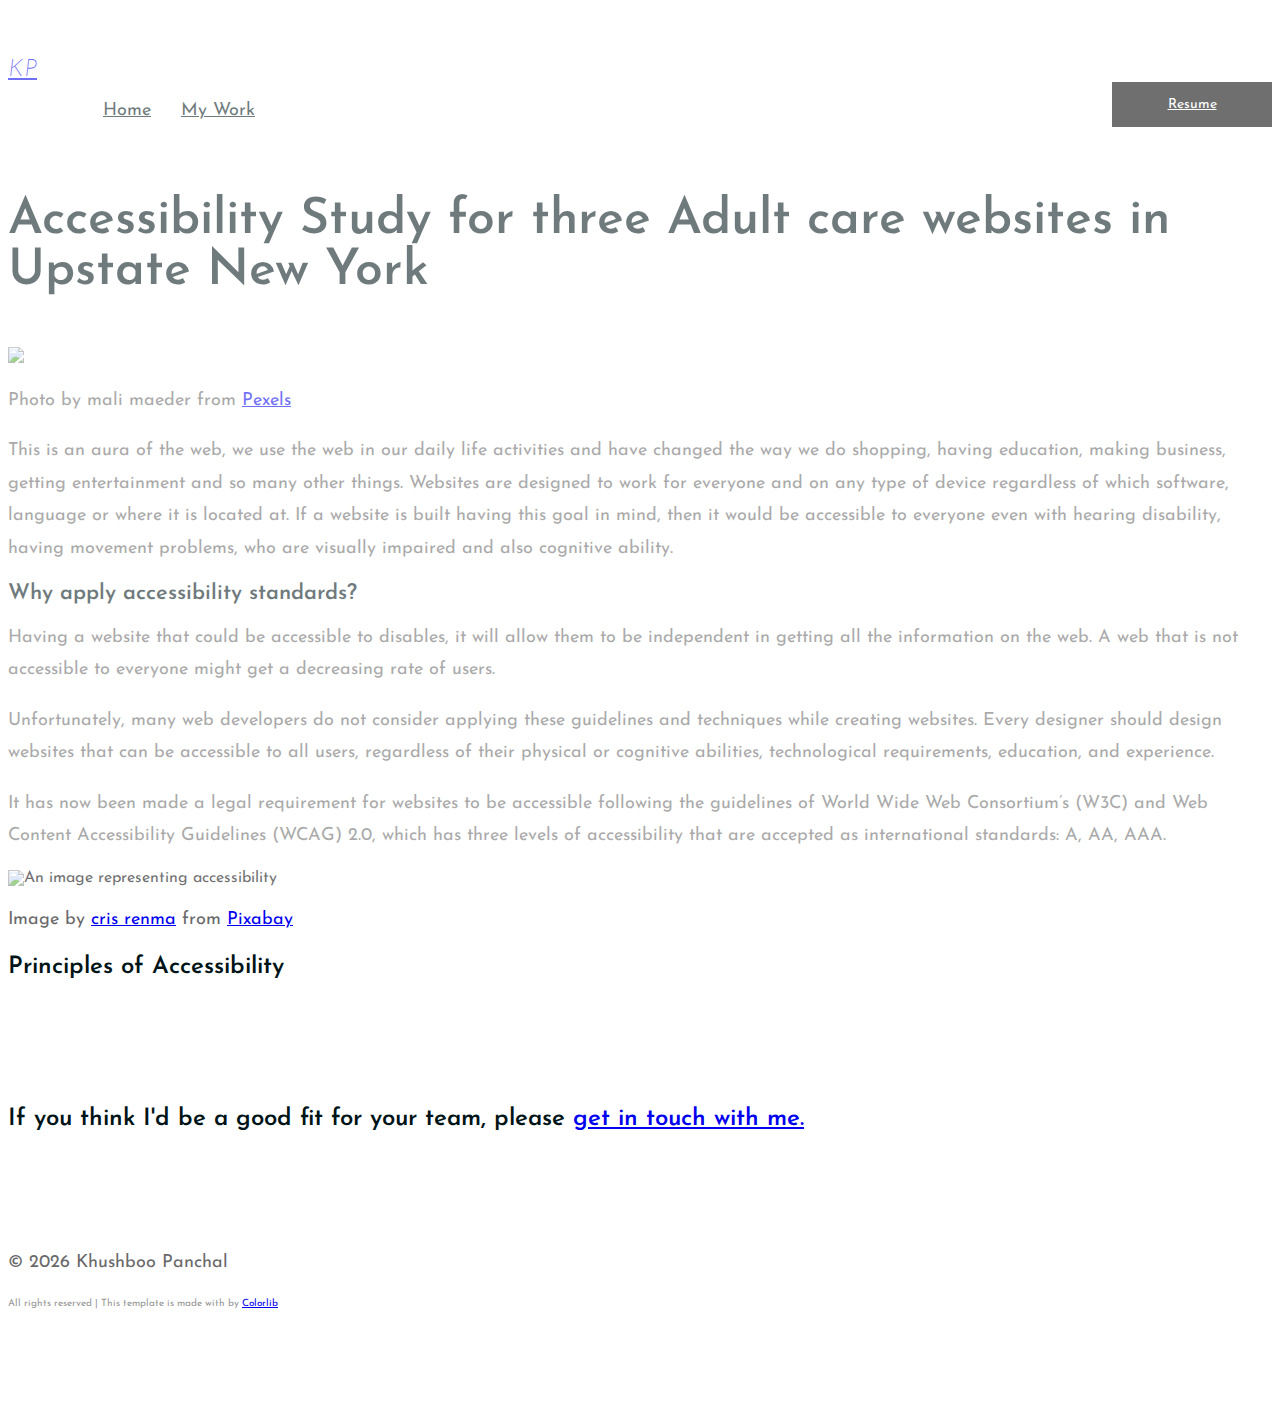
==== accessibility-study.html @ cf608212 "Add files via upload" ====
<!DOCTYPE html>
<html lang="en">

<head>
    <title>Khushboo Panchal's work | UX Designer, Front-End Developer</title>
    <meta charset="UTF-8">
    <meta name="description" content="I'm Khushboo Panchal, a UX Designer and a Front-End Developer, currently a graduate student of Human-Computer Interaction at State University of New York, Oswego.">
    <meta name="keywords" content="khushboo panchal, ux designer, portfolio, ux designer in california">
    <meta name="author" content="Khushboo Panchal" />
    <meta name="viewport" content="width=device-width, initial-scale=1.0">

    <!-- Facebook and Twitter integration -->
    <meta property="og:title" content="Khushboo Panchal | UX Designer" />
    <meta property="og:image" content="" />
    <meta property="og:url" content="" />
    <meta property="og:site_name" content="Khushboo Panchal" />
    <meta property="og:description" content="I'm Khushboo Panchal, a UX Designer and a Front-End Developer, currently a graduate student of Human-Computer Interaction at State University of New York, Oswego." />
    <meta name="twitter:title" content="Khushboo Panchal" />
    <meta name="twitter:image" content="" />
    <meta name="twitter:url" content="" />
    <meta name="twitter:card" content="" />
    <!-- Favicon -->
    <link href="img/favicon.ico" rel="shortcut icon" />

    <!-- Google Fonts -->
    <link href="https://fonts.googleapis.com/css?family=Josefin+Sans:400,400i,600,600i,700" rel="stylesheet">

    <!-- Stylesheets -->
    <link rel="stylesheet" href="css/bootstrap.min.css" />
    <link rel="stylesheet" href="css/font-awesome.min.css" />
    <link rel="stylesheet" href="css/magnific-popup.css" />
    <link rel="stylesheet" href="css/style.css" />


    <!--[if lt IE 9]>
	  <script src="https://oss.maxcdn.com/html5shiv/3.7.2/html5shiv.min.js"></script>
	  <script src="https://oss.maxcdn.com/respond/1.4.2/respond.min.js"></script>
	<![endif]-->

</head>

<body>
    <!-- Page Preloder -->
    <div id="preloder">
        <div class="loader"></div>
    </div>

    <!-- header section start -->
    <header class="header-section">
        <div class="container">
            <div class="row">
                <div class="col-lg-4 col-md-3">
                    <div class="logo">
                        <div class="site-logo"><a href="index.html">KP</a></div>
                    </div>
                </div>
                <div class="col-lg-8 col-md-9">
                    <a href="assets/khushboo_panchal_resume.pdf" target="_blank" class="site-btn header-btn">Resume</a>
                    <nav class="main-menu">
                        <ul>
                            <li><a href="index.html">Home</a></li>
                            <li><a href="mywork.html">My Work</a></li>
                        </ul>
                    </nav>
                </div>
            </div>
        </div>
        <div class="nav-switch">
            <i class="fa fa-bars"></i>
        </div>
    </header>
    <!-- header section end -->

    <!-- intro section start -->
    <section class="intro-section">
        <div class="container">
            <div class="row">
                <div class="col-12">
                    <h2 class="section-title">Accessibility Study for three Adult care websites in Upstate New York</h2>
                </div>
            </div>
        </div>
    </section>
    <!-- intro section end -->


    <!-- portfolio section start -->
    <section class="page-section">
        <div class="container">
            <div class="row mb-3">
                <img src="assets/portfolio/close-up-of-man-using-mobile-phone-246658.jpg">
                <p class="img-credits">Photo by mali maeder from <a href="https://www.pexels.com/photo/close-up-of-man-using-mobile-phone-246658/" target="_blank">Pexels</a></p>
            </div>
            <div class="row">
                <div class="col-lg-7">
                    <p>This is an aura of the web, we use the web in our daily life activities and have changed the way we do shopping, having education, making business, getting entertainment and so many other things. Websites are designed to work for everyone and on any type of device regardless of which software, language or where it is located at. If a website is built having this goal in mind, then it would be accessible to everyone even with hearing disability, having movement problems, who are visually impaired and also cognitive ability.
                        <h3>Why apply accessibility standards?</h3>
                        <p>Having a website that could be accessible to disables, it will allow them to be independent in getting all the information on the web. A web that is not accessible to everyone might get a decreasing rate of users. </p>
                        <p>Unfortunately, many web developers do not consider applying these guidelines and techniques while creating websites. Every designer should design websites that can be accessible to all users, regardless of their physical or cognitive abilities, technological requirements, education, and experience.</p>
                        <p>It has now been made a legal requirement for websites to be accessible following the guidelines of World Wide Web Consortium’s (W3C) and Web Content Accessibility Guidelines (WCAG) 2.0, which has three levels of accessibility that are accepted as international standards: A, AA, AAA.
                        </p>
                </div>
                <div class="col-lg-5">
                    <img src="assets/portfolio/accessibility-1682903_1920.jpg" alt="An image representing accessibility">
                    <p class="img-credits">Image by <a href="https://pixabay.com/users/renma-3345397/?utm_source=link-attribution&amp;utm_medium=referral&amp;utm_campaign=image&amp;utm_content=1682903" target="_blank">cris renma</a> from <a href="https://pixabay.com/?utm_source=link-attribution&amp;utm_medium=referral&amp;utm_campaign=image&amp;utm_content=1682903" target="_blank">Pixabay</a></p>
                </div>
            </div>
            <div class="element">
                <div class="mb-5">
                    <h2 class="text-center">Principles of Accessibility</h2>
                </div>
                <div class="row">
                    <div class="col-lg-6">
                        <p></p>
                    </div>
                    <div class="col-lg-6">

                    </div>
                </div>
            </div>
            <div class="row">
                <div class="col-lg-6">
                    <h3></h3>
                    <p></p>
                </div>
                <div class="col-lg-6">

                </div>
                <div class="col-lg-8">

                </div>
                <div class="col-lg-4">

                </div>
                <div class="col-lg-8">

                </div>
            </div>
        </div>
    </section>
    <!-- portfolio section end -->


    <!-- footer section start -->
    <footer class="footer-section text-center">
        <div class="container">
            <h2>If you think I'd be a good fit for your team, please <a href="emailto:khushbooapanchal@gmail.com">get in touch with me.</a></h2>

            <div class="social-links"> <a href="https://www.linkedin.com/in/khushbooapanchal/"><span class="fa fa-linkedin"></span></a> <a href="https://www.behance.net/khushboopanchal"><span class="fa fa-behance"></span></a> <a href="https://github.com/khushboopanchal/"><span class="fa fa-github"></span></a> </div>
            <div class="copyright">
                <!-- Link back to Colorlib can't be removed. Template is licensed under CC BY 3.0. -->
                <p> &copy; <script>
                        document.write(new Date().getFullYear());

                    </script> Khushboo Panchal </p>
                <small>All rights reserved | This template is made with <i class="fa fa-heart-o" aria-hidden="true"></i> by <a href="https://colorlib.com" target="_blank">Colorlib</a></small>
                <!-- Link back to Colorlib can't be removed. Template is licensed under CC BY 3.0. -->
            </div>
        </div>
    </footer>
    <!-- footer section end -->



    <!--====== Javascripts & Jquery ======-->
    <script src="js/jquery-2.1.4.min.js"></script>
    <script src="js/bootstrap.min.js"></script>
    <script src="js/mixitup.min.js"></script>
    <script src="js/magnific-popup.min.js"></script>
    <script src="js/main.js"></script>
</body>

</html>
---- css/style.css ----
html,
body {
    height: 100%;
    font-family: 'Josefin Sans', sans-serif;
}

h1,
h2,
h3,
h4,
h5,
h6 {
    color: #001418;
    margin: 0;
    font-weight: 600;
    font-family: 'Josefin Sans', sans-serif;
}
h3 {
    margin-bottom: 13px;
    font-size: 1.35rem;
}
h3 span {
    font-weight: 100;
    font-style: italic;
    font-size: 18px;
    display: inline-block;
}
p {
    font-size: 18px;
    color: #696969;
    line-height: 1.8;
}

img {
    max-width: 100%;
}

input:focus,
select:focus,
button:focus,
textarea:focus {
    outline: none;
}

a:hover,
a:focus {
    text-decoration: none;
    outline: none;
}

ul,
ol {
    padding: 0;
    margin: 0;
}

.body-pad {
    padding: 0 40px;
}

.spad {
    padding: 100px 0;
}

.pt100 {
    padding-top: 100px;
}

.set-bg {
    background-repeat: no-repeat;
    background-size: cover;
}

.section-heading {
    font-size: 38px;
    padding-bottom: 20px;
}

.section-title {
    font-size: 50px;
}

.section-title span {
    color: #979797;
}


/*=== Preloder ===*/
#preloder {
    position: fixed;
    width: 100%;
    height: 100%;
    top: 0;
    left: 0;
    z-index: 999999;
    background: #fff;
}

.loader {
    width: 30px;
    height: 30px;
    border: 3px solid #000;
    position: absolute;
    top: 50%;
    left: 50%;
    margin-top: -13px;
    margin-left: -13px;
    border-radius: 60px;
    border-left-color: transparent;
    animation: loader 0.8s linear infinite;
    -webkit-animation: loader 0.8s linear infinite;
}

@keyframes loader {
    0% {
        -webkit-transform: rotate(0deg);
        transform: rotate(0deg);
    }

    50% {
        -webkit-transform: rotate(180deg);
        transform: rotate(180deg);
    }

    100% {
        -webkit-transform: rotate(360deg);
        transform: rotate(360deg);
    }
}

@-webkit-keyframes loader {
    0% {
        -webkit-transform: rotate(0deg);
    }

    50% {
        -webkit-transform: rotate(180deg);
    }

    100% {
        -webkit-transform: rotate(360deg);
    }
}

/*=== Buttons ===*/
.site-btn {
    display: inline-block;
    font-size: 14px;
    min-width: 140px;
    text-align: center;
    padding: 15px 10px;
    position: relative;
    color: #fff;
    border: none;
    background-color: #000;
    margin-right: 15px;
    z-index: 1;
}

.site-btn.btn-fade {
    background-color: #979797;
}

.site-btn.btn-line {
    background: none;
    border: 2px solid #fff;
    color: #fff;
    padding: 13px 10px;
}

.site-btn.btn-line:hover {
    color: #fff;
}

.site-btn.btn-line-fade {
    background: none;
    border: 2px solid #979797;
    color: #979797;
    padding: 13px 10px;
}

.site-btn.btn-line-fade:hover {
    color: #979797;
}

.site-btn:hover {
    color: #fff;
}

/*===  Tab  ===*/
.tab-element .nav-tabs {
    border-bottom: none;
    margin-bottom: 35px;
}

.tab-element .nav-tabs .nav-link {
    border: 2px solid #000;
    background: #000;
    border-radius: 0;
    margin-right: 10px;
    font-weight: 500;
    padding: 15px 40px;
    min-width: 118px;
    font-size: 16px;
    color: #fff;
    margin-bottom: 10px;
}

.tab-element .nav-tabs .nav-item:last-child .nav-link {
    margin-right: 0;
}

.tab-element .nav-tabs .nav-link.active {
    background: transparent;
    color: #000;
}

.tab-element .tab-pane h4 {
    font-size: 18px;
    margin: 25px 0 20px;
}

.tab-element .tab-pane p {
    font-size: 14px;
}

/*===  Icon Box  ===*/
.icon-box {
    display: -webkit-box;
    display: -ms-flexbox;
    display: flex;
}

.icon-box .icon h2 {
    font-size: 60px;
}

.icon-box .icon-box-content {
    padding-left: 25px;
    padding-top: 10px;
}

.icon-box .icon-box-content h3 {
    font-size: 24px;
    margin-bottom: 25px;
}

/*------------------------
    Header Section
--------------------------*/
.header-section {
    padding-top: 30px;
    padding-bottom: 20px;
    position: relative;
}

.site-logo {
    font-size: 24px;
    padding-top: 20px;
    font-style: italic;
    font-weight: 200;
}

.main-menu ul {
    list-style: none;
}

.main-menu ul li {
    display: inline;
}

.main-menu ul li a {
    display: inline-block;
    font-size: 18px;
    color: #001418;
    margin-left: 15px;
    margin-right: 10px;
    padding: 20px 0 5px;
}

.header-btn {
    float: right;
    margin-right: 0;
}

.nav-switch {
    display: none;
}
nav.main-menu {
    margin-left: 80px;
}
/*------------------------
    Intro Section
--------------------------*/
.intro-section {
    padding: 50px 0;
}

/*------------------------
    Portfolio Section
--------------------------*/
.portfolio-section {
  overflow: hidden;
}

.portfolio-filter {
  list-style: none;
  padding-bottom: 100px;
}

.portfolio-filter li {
  font-size: 16px;
  display: inline-block;
  margin-right: 30px;
  padding-bottom: 10px;
  color: #979797;
  cursor: pointer;
}

.portfolio-filter li.mixitup-control-active {
  color: #001418;
}

.portfolios-area .gallery-block {
  padding: 0;
}

.gallery-block {
  position: relative;
}

.portfolio-item {
  display: block;
  width: 100%;
  height: 600px;
  background-position: center center;
  position: relative;
  margin-bottom: 30px;
}

.portfolio-item .pi-inner {
  position: absolute;
  width: 100%;
  height: 100%;
  left: 0;
  top: 0;
  background: transparent;
  -webkit-transition: all 0.4s ease 0s;
  -o-transition: all 0.4s ease 0s;
  transition: all 0.4s ease 0s;
}
.portfolio-item .pi-inner h2, .pi-inner h3, .pi-inner p {
  opacity: 0;
  font-size: 30px;
  font-weight: 400;
  position: absolute;
  left: 50px;
  bottom: 200px;
  color: #fff;
  letter-spacing: 10px;
  -webkit-transition: all 0.3s ease 0s;
  -o-transition: all 0.3s ease 0s;
  transition: all 0.3s ease 0s;
}
.pi-inner h3 {
    bottom: 100px;
    border: 2px solid #fff;
    padding: 15px 20px;
}
.pi-inner p {
    bottom: 150px;
}
.portfolio-item:hover .pi-inner {
  background: rgba(0, 20, 24, 0.8);
}

.portfolio-item:hover .pi-inner h2, .portfolio-item:hover .pi-inner h3, .portfolio-item:hover .pi-inner p {
  opacity: 1;
  letter-spacing: 0;
}

.portfolio-meta {
  padding-bottom: 45px;
}

.portfolio-meta h2 {
  font-size: 24px;
}

.portfolio-meta p {
  font-size: 14px;
  color: #a6a6a6;
  margin-bottom: 0;
}

.portfolio-intro {
  display: block;
}

.img-popup-warp .mfp-content {
  opacity: 0;
  -webkit-transform: scale(0.8);
  -ms-transform: scale(0.8);
  transform: scale(0.8);
  -webkit-transition: all 0.4s;
  -o-transition: all 0.4s;
  transition: all 0.4s;
}

.img-popup-warp.mfp-ready .mfp-content {
  opacity: 1;
  -webkit-transform: scale(1);
  -ms-transform: scale(1);
  transform: scale(1);
}

/*------------------------
    Footer Section
--------------------------*/
.footer-section {
    padding: 110px 0;
}

.footer-section .copyright {
    font-size: 12px;
    color: #979797;
}

.social-links {
    margin-top: 60px;
    margin-bottom: 40px;
}

.social-links a {
    color: #979797;
    font-size: 15px;
    margin-right: 30px;
}

.social-links a:last-child {
    margin-right: 0;
}

/*------------------------
    About Page
--------------------------*/
.pic-frame {
    position: relative;
    padding-left: 25px;
    padding-bottom: 25px;
    display: inline-block;
}

.pic-frame:after {
    position: absolute;
    content: "";
    width: calc(100% - 25px);
    height: calc(100% - 25px);
    bottom: 0;
    left: 0;
    border: 2px solid #000;
    z-index: 1;
}

.milestone {
    margin-top: 15px;
}

.milestone h2 {
    font-size: 60px;
}

.milestone h2 span {
    font-size: 18px;
    color: #979797;
}

/* ===========================
  Responsive
==============================*/
@media only screen and (max-width: 1448px) {
    .home-2.container {
        width: auto;
    }
}

/* Medium screen : 992px. */
@media only screen and (min-width: 992px) and (max-width: 1199px) {
    .portfolio-item {
        height: 450px;
    }
}

/* Tablet :768px. */
@media only screen and (min-width: 768px) and (max-width: 991px) {
    .body-pad {
        padding: 0 30px;
    }

    .portfolio-item {
        height: 350px;
    }
}

/* Large Mobile :480px. */
@media only screen and (max-width: 767px) {
    .body-pad {
        padding: 0 15px;
    }

    .main-menu {
        position: absolute;
        background: #efefef;
        width: 100%;
        z-index: 999;
        left: 0;
        top: 30px;
        padding-top: 15px;
        display: none;
    }

    .main-menu ul li a {
        padding: 10px 15px;
        border-bottom: 1px solid #ddd;
        display: block;
    }

    .main-menu ul li {
        display: block;
    }

    .main-menu ul li:last-child a {
        border-bottom: none;
    }

    .home-2 {
        text-align: left;
    }

    .home-2 .main-menu {
        top: 99px;
    }

    .nav-switch {
        position: absolute;
        right: 25px;
        font-size: 30px;
        color: #333;
        top: 35px;
        display: block;
    }

    .header-btn {
        display: none;
    }

    .section-title {
        font-size: 45px;
    }

    .portfolio-filter {
        text-align: center;
    }
}

/* small Mobile :320px. */
@media only screen and (max-width: 479px) {
    .section-title {
        font-size: 30px;
    }
}



/*Grid CSS*/

/*.portfolios-area {
    display: grid;
    grid-template-columns: 40% 20% 20% 40%;
    grid-template-rows: 33% 33% 33%;
    max-width: 70rem;
    grid-gap: 1rem;
}
*/
.karnaphool {
    grid-column: 1/3;
    grid-row: 1/2;
}

.positive-vibes {
    grid-column: 3/5;
    grid-row: 1/2;
}

.nero {
    grid-column: 1/2;
    grid-row: 2/3;
}

.xddc {
    grid-column: 2/4;
    grid-row: 2/3;
}

.smartron {
    grid-column: 4/5;
    grid-row: 3/4;
}

.vrpaper {
    grid-column: 1/5;
    grid-row: 3/4;
}
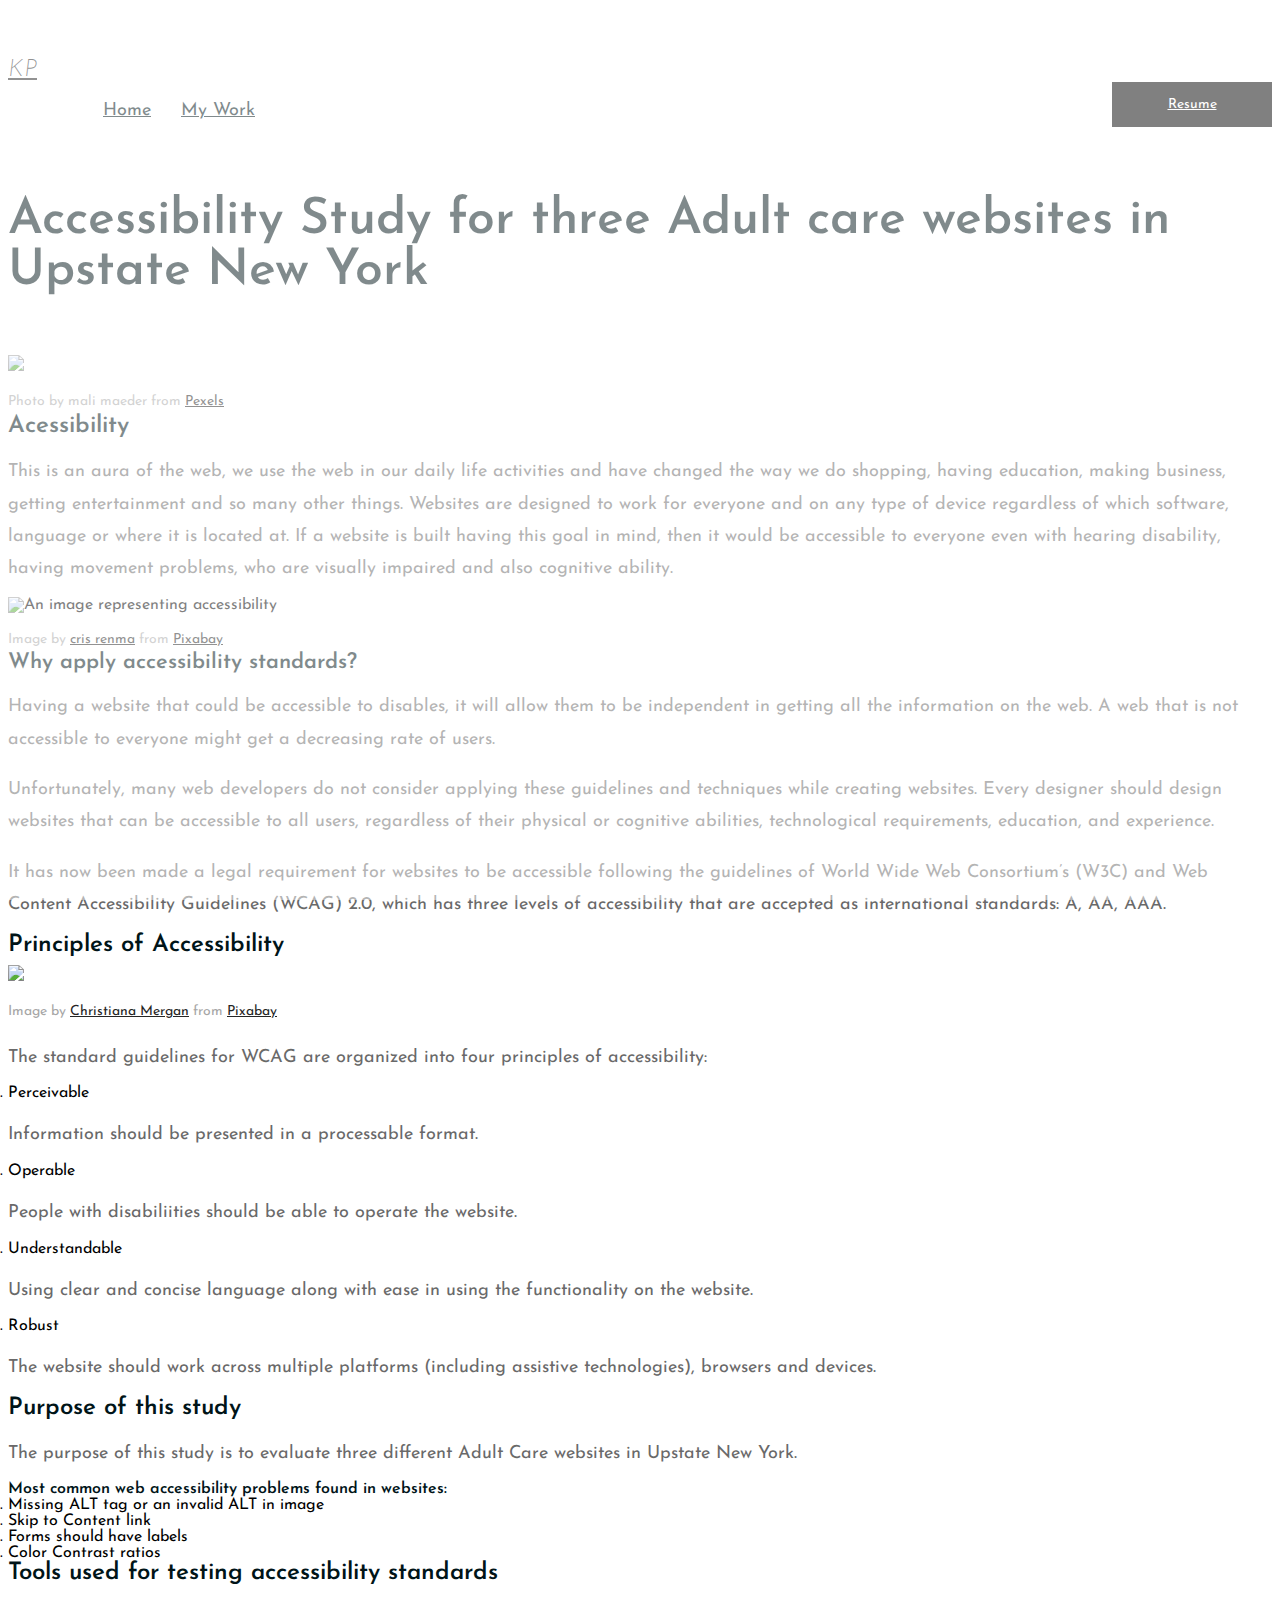
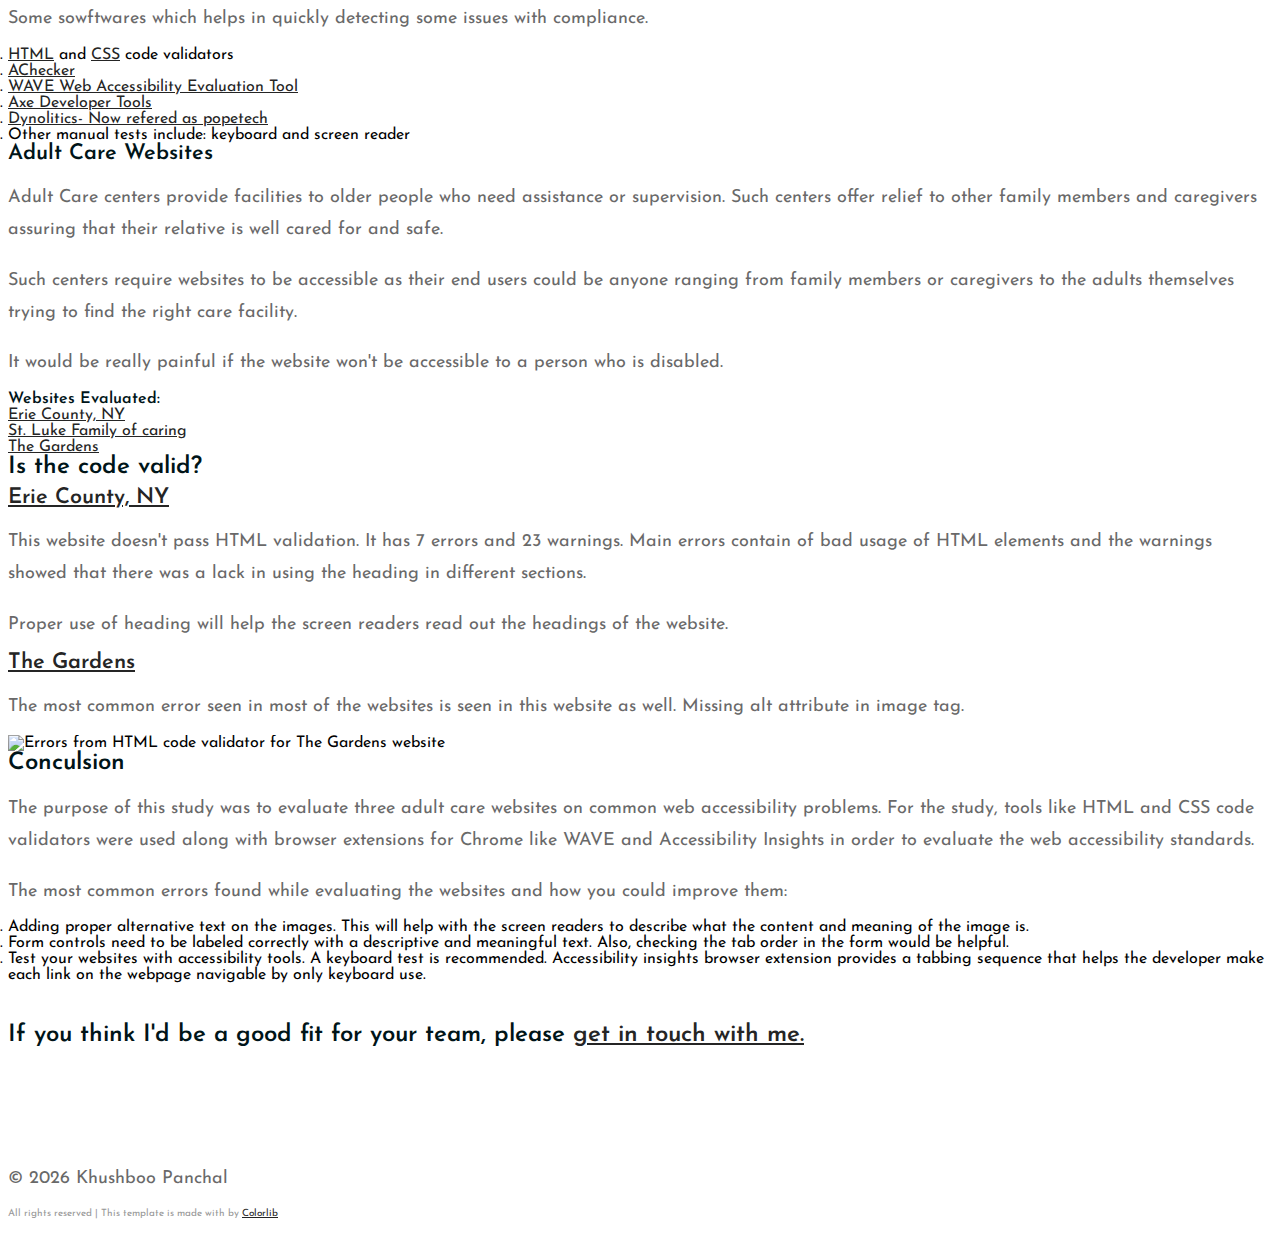
==== commit d1c8a676: "Update accessibility-study.html" ====
--- a/accessibility-study.html
+++ b/accessibility-study.html
@@ -86,54 +86,121 @@
 
     <!-- portfolio section start -->
     <section class="page-section">
-        <div class="container">
+        <div class="container custom-style">
             <div class="row mb-3">
                 <img src="assets/portfolio/close-up-of-man-using-mobile-phone-246658.jpg">
                 <p class="img-credits">Photo by mali maeder from <a href="https://www.pexels.com/photo/close-up-of-man-using-mobile-phone-246658/" target="_blank">Pexels</a></p>
             </div>
-            <div class="row">
+            <div class="row mb-3">
                 <div class="col-lg-7">
-                    <p>This is an aura of the web, we use the web in our daily life activities and have changed the way we do shopping, having education, making business, getting entertainment and so many other things. Websites are designed to work for everyone and on any type of device regardless of which software, language or where it is located at. If a website is built having this goal in mind, then it would be accessible to everyone even with hearing disability, having movement problems, who are visually impaired and also cognitive ability.
-                        <h3>Why apply accessibility standards?</h3>
-                        <p>Having a website that could be accessible to disables, it will allow them to be independent in getting all the information on the web. A web that is not accessible to everyone might get a decreasing rate of users. </p>
-                        <p>Unfortunately, many web developers do not consider applying these guidelines and techniques while creating websites. Every designer should design websites that can be accessible to all users, regardless of their physical or cognitive abilities, technological requirements, education, and experience.</p>
-                        <p>It has now been made a legal requirement for websites to be accessible following the guidelines of World Wide Web Consortium’s (W3C) and Web Content Accessibility Guidelines (WCAG) 2.0, which has three levels of accessibility that are accepted as international standards: A, AA, AAA.
-                        </p>
+                    <h2>Acessibility</h2>
+                    <p>This is an aura of the web, we use the web in our daily life activities and have changed the way we do shopping, having education, making business, getting entertainment and so many other things. Websites are designed to work for everyone and on any type of device regardless of which software, language or where it is located at. If a website is built having this goal in mind, then it would be accessible to everyone even with hearing disability, having movement problems, who are visually impaired and also cognitive ability.</p>
+                    
                 </div>
                 <div class="col-lg-5">
                     <img src="assets/portfolio/accessibility-1682903_1920.jpg" alt="An image representing accessibility">
                     <p class="img-credits">Image by <a href="https://pixabay.com/users/renma-3345397/?utm_source=link-attribution&amp;utm_medium=referral&amp;utm_campaign=image&amp;utm_content=1682903" target="_blank">cris renma</a> from <a href="https://pixabay.com/?utm_source=link-attribution&amp;utm_medium=referral&amp;utm_campaign=image&amp;utm_content=1682903" target="_blank">Pixabay</a></p>
                 </div>
             </div>
-            <div class="element">
-                <div class="mb-5">
-                    <h2 class="text-center">Principles of Accessibility</h2>
-                </div>
-                <div class="row">
-                    <div class="col-lg-6">
-                        <p></p>
-                    </div>
-                    <div class="col-lg-6">
-
-                    </div>
+            <div class="row mb-3">
+                <div class="col-lg-8">
+                <h3>Why apply accessibility standards?</h3>
+                    <p>Having a website that could be accessible to disables, it will allow them to be independent in getting all the information on the web. A web that is not accessible to everyone might get a decreasing rate of users. </p>
+                    <p>Unfortunately, many web developers do not consider applying these guidelines and techniques while creating websites. Every designer should design websites that can be accessible to all users, regardless of their physical or cognitive abilities, technological requirements, education, and experience.</p>
+                    <p>It has now been made a legal requirement for websites to be accessible following the guidelines of World Wide Web Consortium’s (W3C) and Web Content Accessibility Guidelines (WCAG) 2.0, which has three levels of accessibility that are accepted as international standards: A, AA, AAA.
+                    </p>
+                </div>
+                <div class="col-lg-5">
+                    <h2>Principles of Accessibility</h2>
+                    <img class="vertical-ht" src="assets/portfolio/communication-3253476_1920.png">
+                    <p class="img-credits">Image by <a href="https://pixabay.com/users/eConnekt-7675367/?utm_source=link-attribution&amp;utm_medium=referral&amp;utm_campaign=image&amp;utm_content=3253476">Christiana Mergan</a> from <a href="https://pixabay.com/?utm_source=link-attribution&amp;utm_medium=referral&amp;utm_campaign=image&amp;utm_content=3253476">Pixabay</a></p>
+                </div>
+                <div class="col-lg-7">
+                    <p>The standard guidelines for WCAG are organized into four principles of accessibility:</p>
+                    <ol>
+                        <li>Perceivable</li>
+                        <p>Information should be presented in a processable format.</p>
+                        <li>Operable</li>
+                        <p>People with disabiliities should be able to operate the website.</p>
+                        <li>Understandable</li>
+                        <p>Using clear and concise language along with ease in using the functionality on the website.</p>
+                        <li>Robust</li>
+                        <p>The website should work across multiple platforms &#40;including assistive technologies&#41;, browsers and devices. </p>
+                    </ol>
+                </div>
+            </div>
+            <div class="row mt-4 mb-3">
+                <div class="col-lg-6">
+                    <h2>Purpose of this study</h2>
+                    <p>The purpose of this study is to evaluate three different Adult Care websites in Upstate New York.</p>
+                    <h4 class="mb-3">Most common web accessibility problems found in websites:</h4>
+                    <ol>
+                        <li>Missing ALT tag or an invalid ALT in image</li>
+                        <li>Skip to Content link</li>
+                        <li>Forms should have labels</li>
+                        <li>Color Contrast ratios</li>
+                    </ol>
+                </div>
+                <div class="col-lg-6">
+                    <h2>Tools used for testing accessibility standards</h2>
+                    <p>Some sowftwares which helps in quickly detecting some issues with compliance.</p>
+                    <ol>
+                        <li><a href="https://validator.w3.org/" target="_blank">HTML</a> and <a href="https://jigsaw.w3.org/css-validator/" target="_blank">CSS</a> code validators</li>
+                        <li><a href="https://achecker.ca/checker/index.php" target="_blank">AChecker</a></li>
+                        <li><a href="http://wave.webaim.org/" target="_blank">WAVE Web Accessibility Evaluation Tool</a></li>
+                        <li><a href="https://www.deque.com/axe/" target="_blank">Axe Developer Tools</a></li>
+                        <li><a href="https://pope.tech/">Dynolitics- Now refered as popetech</a></li>
+                        <li>Other manual tests include: keyboard and screen reader</li>
+                    </ol>
                 </div>
             </div>
             <div class="row">
                 <div class="col-lg-6">
-                    <h3></h3>
-                    <p></p>
-                </div>
-                <div class="col-lg-6">
-
-                </div>
-                <div class="col-lg-8">
-
-                </div>
-                <div class="col-lg-4">
-
-                </div>
-                <div class="col-lg-8">
-
+                    <h3>Adult Care Websites</h3>
+                    <p>Adult Care centers provide facilities to older people who need assistance or supervision. Such centers offer relief to other family members and caregivers assuring that their relative is well cared for and safe.</p>
+                    <p>Such centers require websites to be accessible as their end users could be anyone ranging from family members or caregivers to the adults themselves trying to find the right care facility.</p>
+                    <p>It would be really painful if the website won't be accessible to a person who is disabled.</p>
+                </div>
+                <div class="col-lg-6">
+                    <h4 class="mb-3">Websites Evaluated:</h4>
+                    <ul>
+                        <li><a href="http://www2.erie.gov/seniorservices/index.php?q=adult-care-facilities-overview" target="_blank">Erie County, NY</a></li>
+                        <li><a href="https://www.stlukehs.com/" target="_blank">St. Luke Family of caring </a></li>
+                        <li><a href="https://thegardensbymorningstar.com/" target="_blank">The Gardens</a></li>
+                    </ul>
+                </div>
+            </div>
+            <div class="row mb-4">
+                <div class="col-lg-8">
+                    <h2>Is the code valid?</h2>
+                    <h3><a href="http://www2.erie.gov/seniorservices/index.php?q=adult-care-facilities-overview" target="_blank">Erie County, NY</a></h3>
+                    <p>This website doesn't pass HTML validation. It has 7 errors and 23 warnings. Main errors contain of bad usage of HTML elements and the warnings showed that there was a lack in using the heading in different sections.</p>
+                    <p>Proper use of heading will help the screen readers read out the headings of the website. </p>
+                </div>
+            </div>
+            <div class="row mb-4">
+                <div class="col-lg-8">
+                   
+                    <h3><a href="https://thegardensbymorningstar.com/" target="_blank">The Gardens</a></h3>
+                    <p>The most common error seen in most of the websites is seen in this website as well. Missing alt attribute in image tag.</p>
+                </div>
+                <div class="col-lg-12">
+                <img src="assets/portfolio/accessibility/morningstar-html-validation.png" alt="Errors from HTML code validator for The Gardens website">
+                </div>
+            </div>
+            
+            <div class="row mb-4">
+                <div class="col-lg-8">
+                    <h2>Conculsion</h2>
+                    <p>The purpose of this study was to evaluate three adult care websites on common web accessibility problems. For the study, tools like HTML and CSS code validators were used along with browser extensions for Chrome like WAVE and Accessibility Insights in order to evaluate the web accessibility standards.
+                    </p>
+                    <p>The most common errors found while evaluating the websites and how you could improve them:</p>
+                    <ol>
+                        <li>Adding proper alternative text on the images. This will help with the screen readers to describe what the content and meaning of the image is. </li>
+                        <li>Form controls need to be labeled correctly with a descriptive and meaningful text. Also, checking the tab order in the form would be helpful.</li>
+                        <li>Test your websites with accessibility tools. A keyboard test is recommended. Accessibility insights browser extension provides a tabbing sequence that helps the developer make each link on the webpage navigable by only keyboard use.
+                        </li>
+                    </ol>
                 </div>
             </div>
         </div>
--- a/css/style.css
+++ b/css/style.css
@@ -15,12 +15,15 @@
     font-weight: 600;
     font-family: 'Josefin Sans', sans-serif;
 }
+h2{
+    margin-bottom: 0.5rem;
+}
 h3 {
-    margin-bottom: 13px;
+    margin-bottom: 1rem;
     font-size: 1.35rem;
 }
-h3 span {
-    font-weight: 100;
+p span {
+    font-weight: 600;
     font-style: italic;
     font-size: 18px;
     display: inline-block;
@@ -29,6 +32,7 @@
     font-size: 18px;
     color: #696969;
     line-height: 1.8;
+    margin-bottom: 0.7rem;
 }
 
 img {
@@ -41,9 +45,12 @@
 textarea:focus {
     outline: none;
 }
-
+a{
+    color: #252525;
+}
 a:hover,
 a:focus {
+    color: #777777;
     text-decoration: none;
     outline: none;
 }
@@ -68,7 +75,7 @@
 
 .set-bg {
     background-repeat: no-repeat;
-    background-size: cover;
+    background-size: contain;
 }
 
 .section-heading {
@@ -161,17 +168,6 @@
     background-color: #979797;
 }
 
-.site-btn.btn-line {
-    background: none;
-    border: 2px solid #fff;
-    color: #fff;
-    padding: 13px 10px;
-}
-
-.site-btn.btn-line:hover {
-    color: #fff;
-}
-
 .site-btn.btn-line-fade {
     background: none;
     border: 2px solid #979797;
@@ -276,6 +272,30 @@
     margin-left: 15px;
     margin-right: 10px;
     padding: 20px 0 5px;
+  position: relative;
+}
+nav ul li a,
+nav ul li a:after,
+nav ul li a:before {
+  transition: all .5s;
+}
+nav ul li a:hover {
+  color: #555;
+}
+nav.main-menu ul li a:after{
+  position: absolute;
+  bottom: 0;
+  left: 0;
+  right: 0;
+  margin: auto;
+  width: 0%;
+  content: '.';
+  color: transparent;
+  background: #aaa;
+  height: 1px;
+}
+nav.main-menu ul li a:hover:after {
+  width: 100%;
 }
 
 .header-btn {
@@ -295,130 +315,48 @@
 .intro-section {
     padding: 50px 0;
 }
+.pic-frame {
+    position: relative;
+    top: 65px;
+    display: inline-block;
+}
+
+.portfolio-container {
+    display: grid;
+    grid-template-columns: 1fr 1fr 1fr 1fr;
+}
+.portfolio-image {
+    grid-column: 1/5;
+    grid-row: 1/2;
+}
+.description {
+    grid-column: 3/5;
+    grid-row: 1/2;
+    padding-left: 7rem;
+    padding-top: 1rem;
+    background: linear-gradient(90deg, rgba(255, 255, 255, 0.03), rgba(255, 255, 255, 0.76), rgba(255, 255, 255, 0.94), rgb(255, 255, 255), rgb(255, 255, 255), rgb(255, 255, 255));
+    text-align: right;
+}
+.section-desc{
+    padding-top: 1rem;
+}
+.imgright {
+    float: right;
+}
 
 /*------------------------
-    Portfolio Section
---------------------------*/
-.portfolio-section {
-  overflow: hidden;
-}
-
-.portfolio-filter {
-  list-style: none;
-  padding-bottom: 100px;
-}
-
-.portfolio-filter li {
-  font-size: 16px;
-  display: inline-block;
-  margin-right: 30px;
-  padding-bottom: 10px;
-  color: #979797;
-  cursor: pointer;
-}
-
-.portfolio-filter li.mixitup-control-active {
-  color: #001418;
-}
-
-.portfolios-area .gallery-block {
-  padding: 0;
-}
-
-.gallery-block {
-  position: relative;
-}
-
-.portfolio-item {
-  display: block;
-  width: 100%;
-  height: 600px;
-  background-position: center center;
-  position: relative;
-  margin-bottom: 30px;
-}
-
-.portfolio-item .pi-inner {
-  position: absolute;
-  width: 100%;
-  height: 100%;
-  left: 0;
-  top: 0;
-  background: transparent;
-  -webkit-transition: all 0.4s ease 0s;
-  -o-transition: all 0.4s ease 0s;
-  transition: all 0.4s ease 0s;
-}
-.portfolio-item .pi-inner h2, .pi-inner h3, .pi-inner p {
-  opacity: 0;
-  font-size: 30px;
-  font-weight: 400;
-  position: absolute;
-  left: 50px;
-  bottom: 200px;
-  color: #fff;
-  letter-spacing: 10px;
-  -webkit-transition: all 0.3s ease 0s;
-  -o-transition: all 0.3s ease 0s;
-  transition: all 0.3s ease 0s;
-}
-.pi-inner h3 {
-    bottom: 100px;
-    border: 2px solid #fff;
-    padding: 15px 20px;
-}
-.pi-inner p {
-    bottom: 150px;
-}
-.portfolio-item:hover .pi-inner {
-  background: rgba(0, 20, 24, 0.8);
-}
-
-.portfolio-item:hover .pi-inner h2, .portfolio-item:hover .pi-inner h3, .portfolio-item:hover .pi-inner p {
-  opacity: 1;
-  letter-spacing: 0;
-}
-
-.portfolio-meta {
-  padding-bottom: 45px;
-}
-
-.portfolio-meta h2 {
-  font-size: 24px;
-}
-
-.portfolio-meta p {
-  font-size: 14px;
-  color: #a6a6a6;
-  margin-bottom: 0;
-}
-
-.portfolio-intro {
-  display: block;
-}
-
-.img-popup-warp .mfp-content {
-  opacity: 0;
-  -webkit-transform: scale(0.8);
-  -ms-transform: scale(0.8);
-  transform: scale(0.8);
-  -webkit-transition: all 0.4s;
-  -o-transition: all 0.4s;
-  transition: all 0.4s;
-}
-
-.img-popup-warp.mfp-ready .mfp-content {
-  opacity: 1;
-  -webkit-transform: scale(1);
-  -ms-transform: scale(1);
-  transform: scale(1);
-}
-
+    Project Details page
+---------------------------*/
+p.img-credits {
+    font-size: 14px;
+    color: #a6a6a6;
+    margin-bottom: 0;
+}
 /*------------------------
     Footer Section
 --------------------------*/
 .footer-section {
-    padding: 110px 0;
+    padding: 40px 0;
 }
 
 .footer-section .copyright {
@@ -441,39 +379,6 @@
     margin-right: 0;
 }
 
-/*------------------------
-    About Page
---------------------------*/
-.pic-frame {
-    position: relative;
-    padding-left: 25px;
-    padding-bottom: 25px;
-    display: inline-block;
-}
-
-.pic-frame:after {
-    position: absolute;
-    content: "";
-    width: calc(100% - 25px);
-    height: calc(100% - 25px);
-    bottom: 0;
-    left: 0;
-    border: 2px solid #000;
-    z-index: 1;
-}
-
-.milestone {
-    margin-top: 15px;
-}
-
-.milestone h2 {
-    font-size: 60px;
-}
-
-.milestone h2 span {
-    font-size: 18px;
-    color: #979797;
-}
 
 /* ===========================
   Responsive
@@ -571,43 +476,49 @@
 }
 
 
-
-/*Grid CSS*/
-
-/*.portfolios-area {
-    display: grid;
-    grid-template-columns: 40% 20% 20% 40%;
-    grid-template-rows: 33% 33% 33%;
-    max-width: 70rem;
-    grid-gap: 1rem;
-}
-*/
-.karnaphool {
-    grid-column: 1/3;
-    grid-row: 1/2;
-}
-
-.positive-vibes {
-    grid-column: 3/5;
-    grid-row: 1/2;
-}
-
-.nero {
-    grid-column: 1/2;
-    grid-row: 2/3;
-}
-
-.xddc {
-    grid-column: 2/4;
-    grid-row: 2/3;
-}
-
-.smartron {
-    grid-column: 4/5;
-    grid-row: 3/4;
-}
-
-.vrpaper {
-    grid-column: 1/5;
-    grid-row: 3/4;
-}
+/*------------------------
+    Blog Page
+--------------------------*/
+.blog-item {
+  margin-bottom: 70px;
+    
+}
+
+.blog-item .read-more {
+  color: #000;
+  position: relative;
+  display: inline-block;
+  padding-bottom: 5px;
+  line-height: 18px;
+  font-size: 18px;
+}
+
+.blog-item .read-more:after {
+  position: absolute;
+  content: '';
+  width: 100%;
+  height: 2px;
+  bottom: 0;
+  left: 0;
+  background: #000;
+}
+
+.thumb {
+  margin-bottom: 30px;
+    box-shadow: 0 4px 8px 0 rgba(0, 0, 0, 0.2), 0 6px 20px 0 rgba(0, 0, 0, 0.19);
+}
+
+.blog-content h2 {
+  font-size: 24px;
+  margin-bottom: 15px;
+}
+
+.blog-content .blog-meta {
+  font-size: 13px;
+  color: #979797;
+  margin-bottom: 30px;
+}
+
+.blog-content p {
+  margin-bottom: 30px;
+}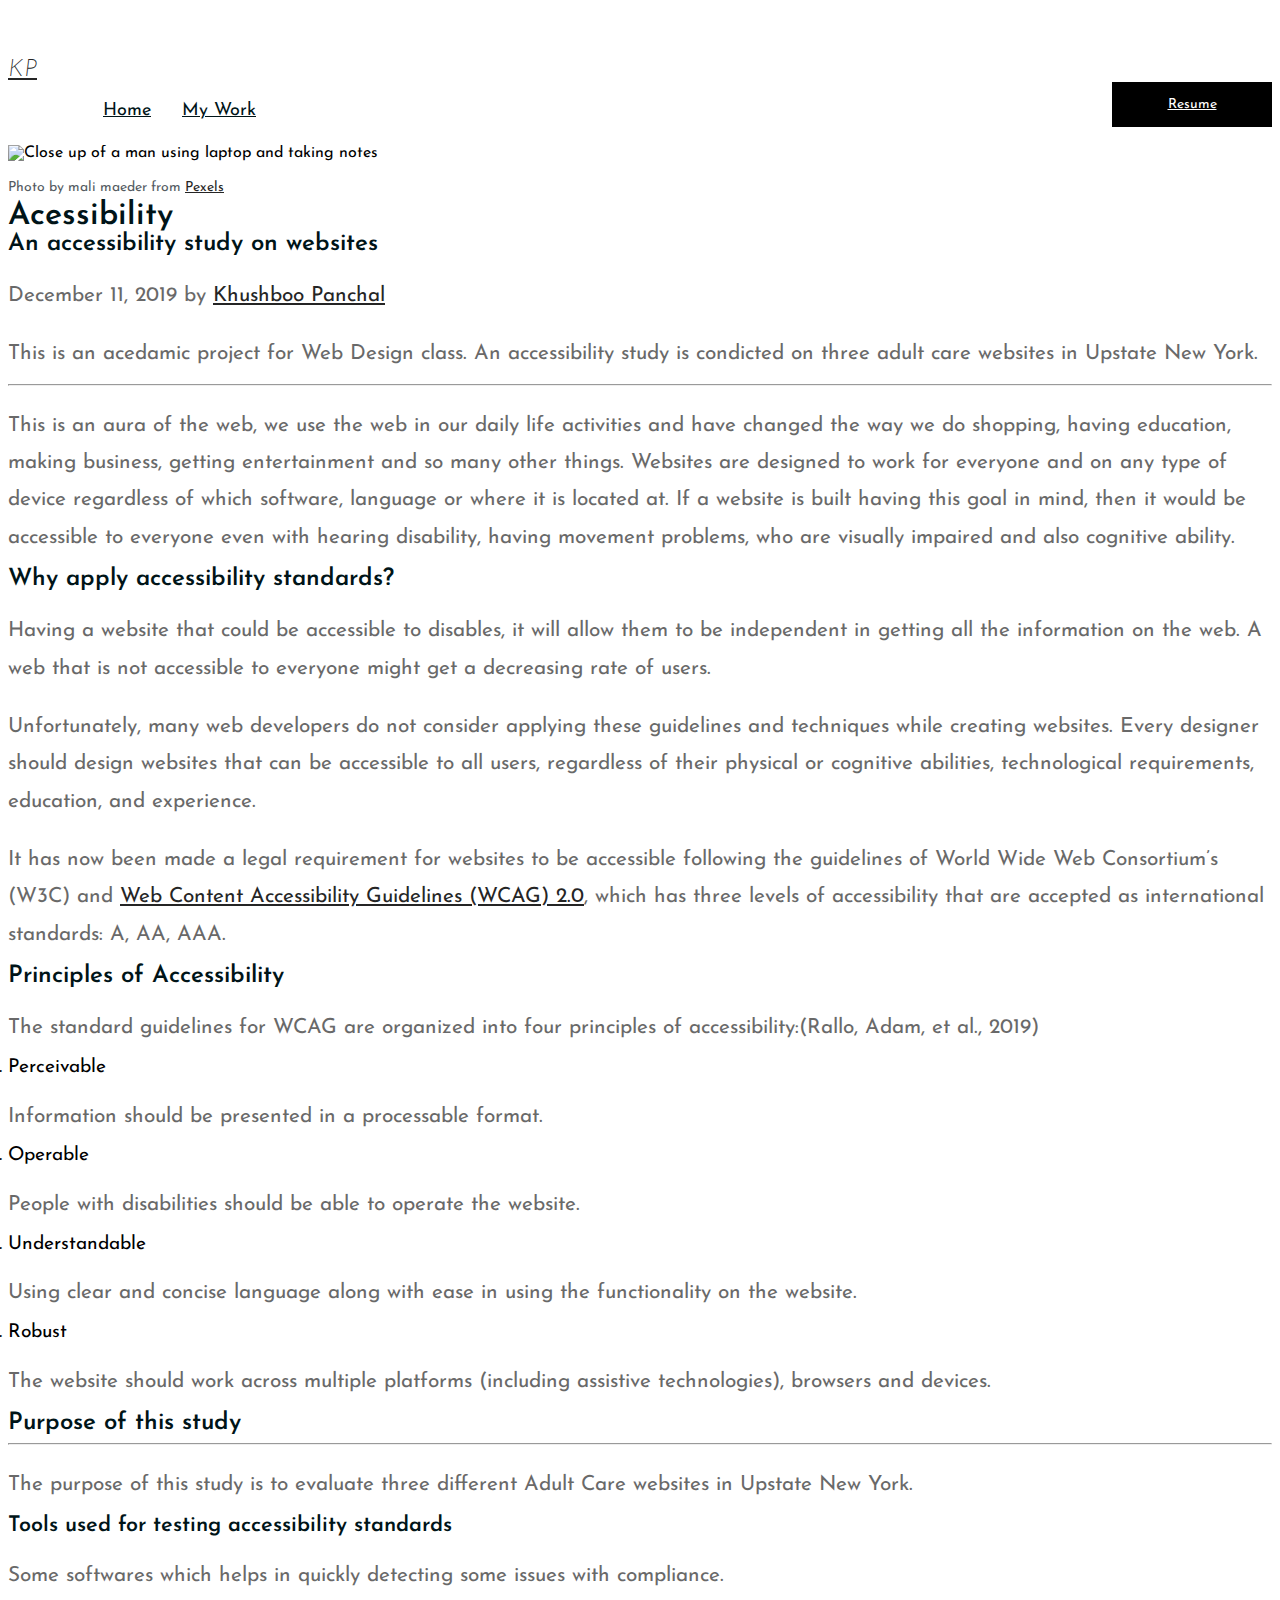
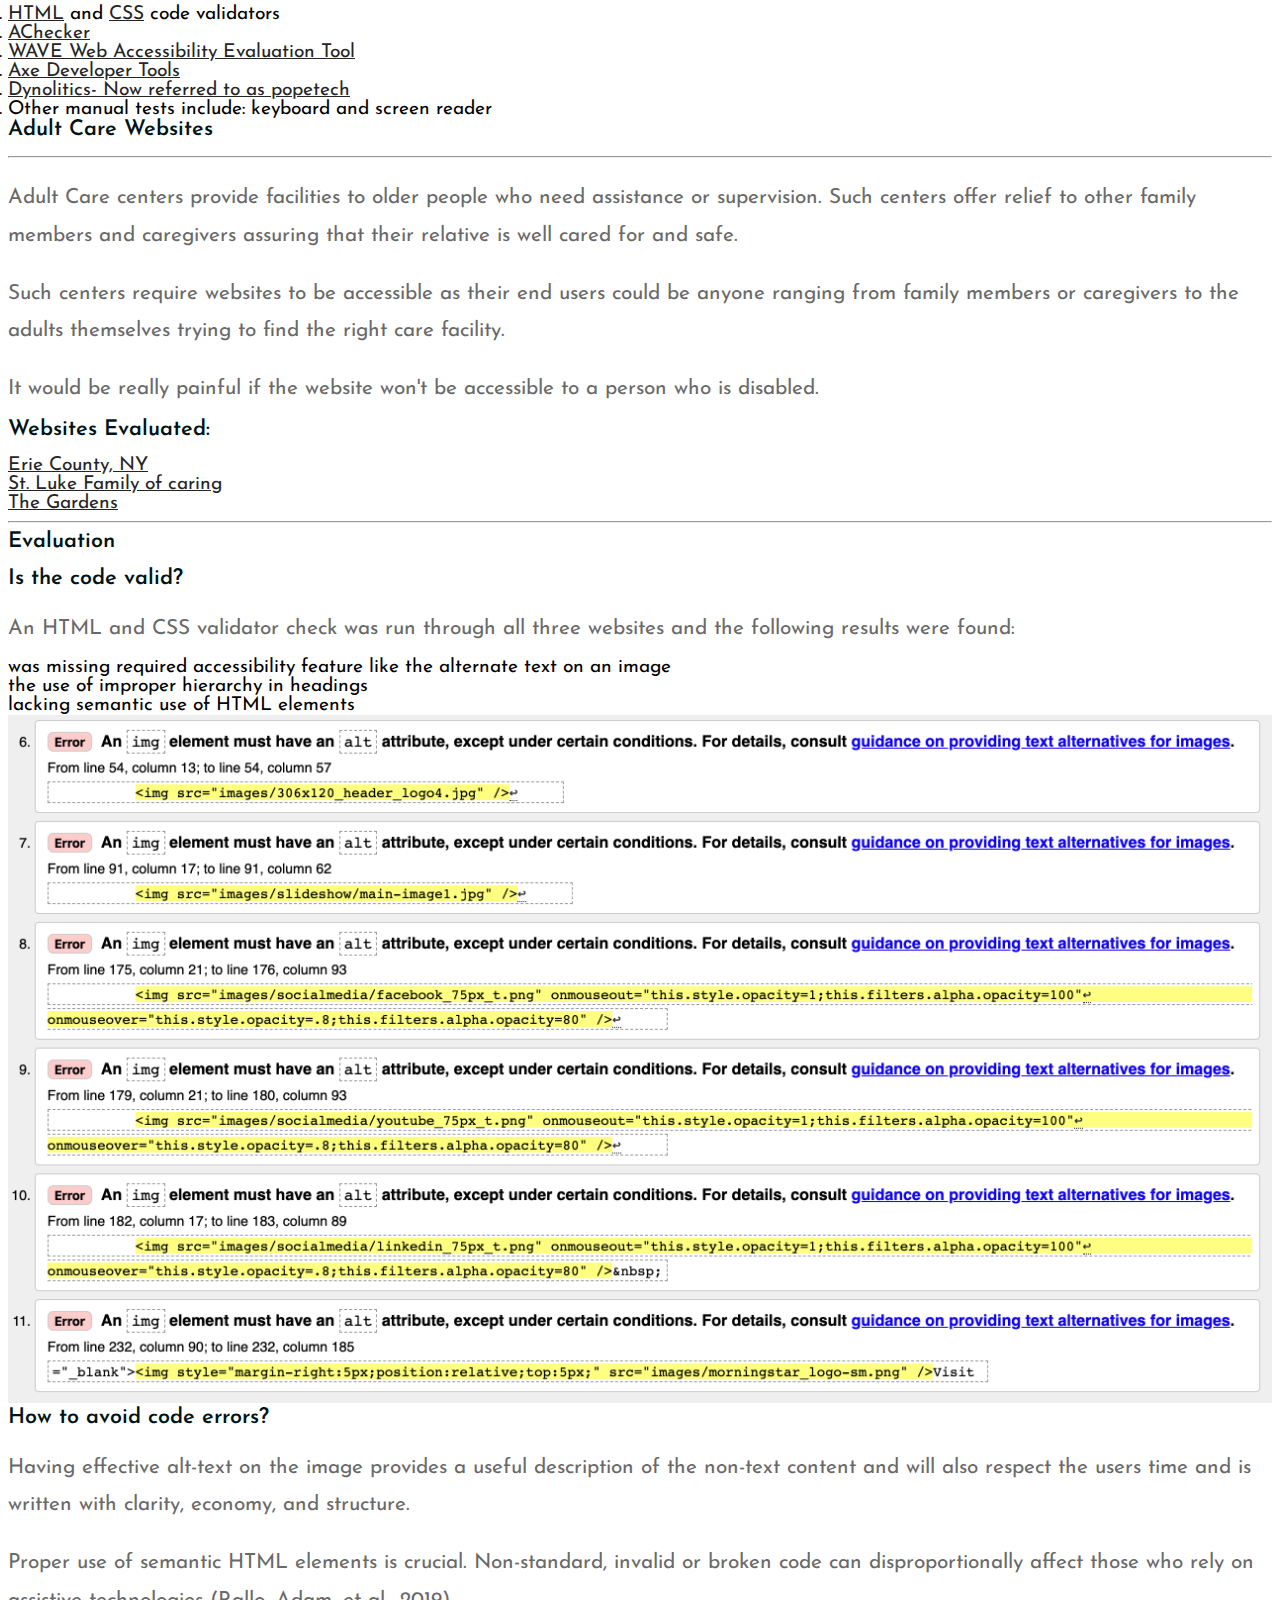
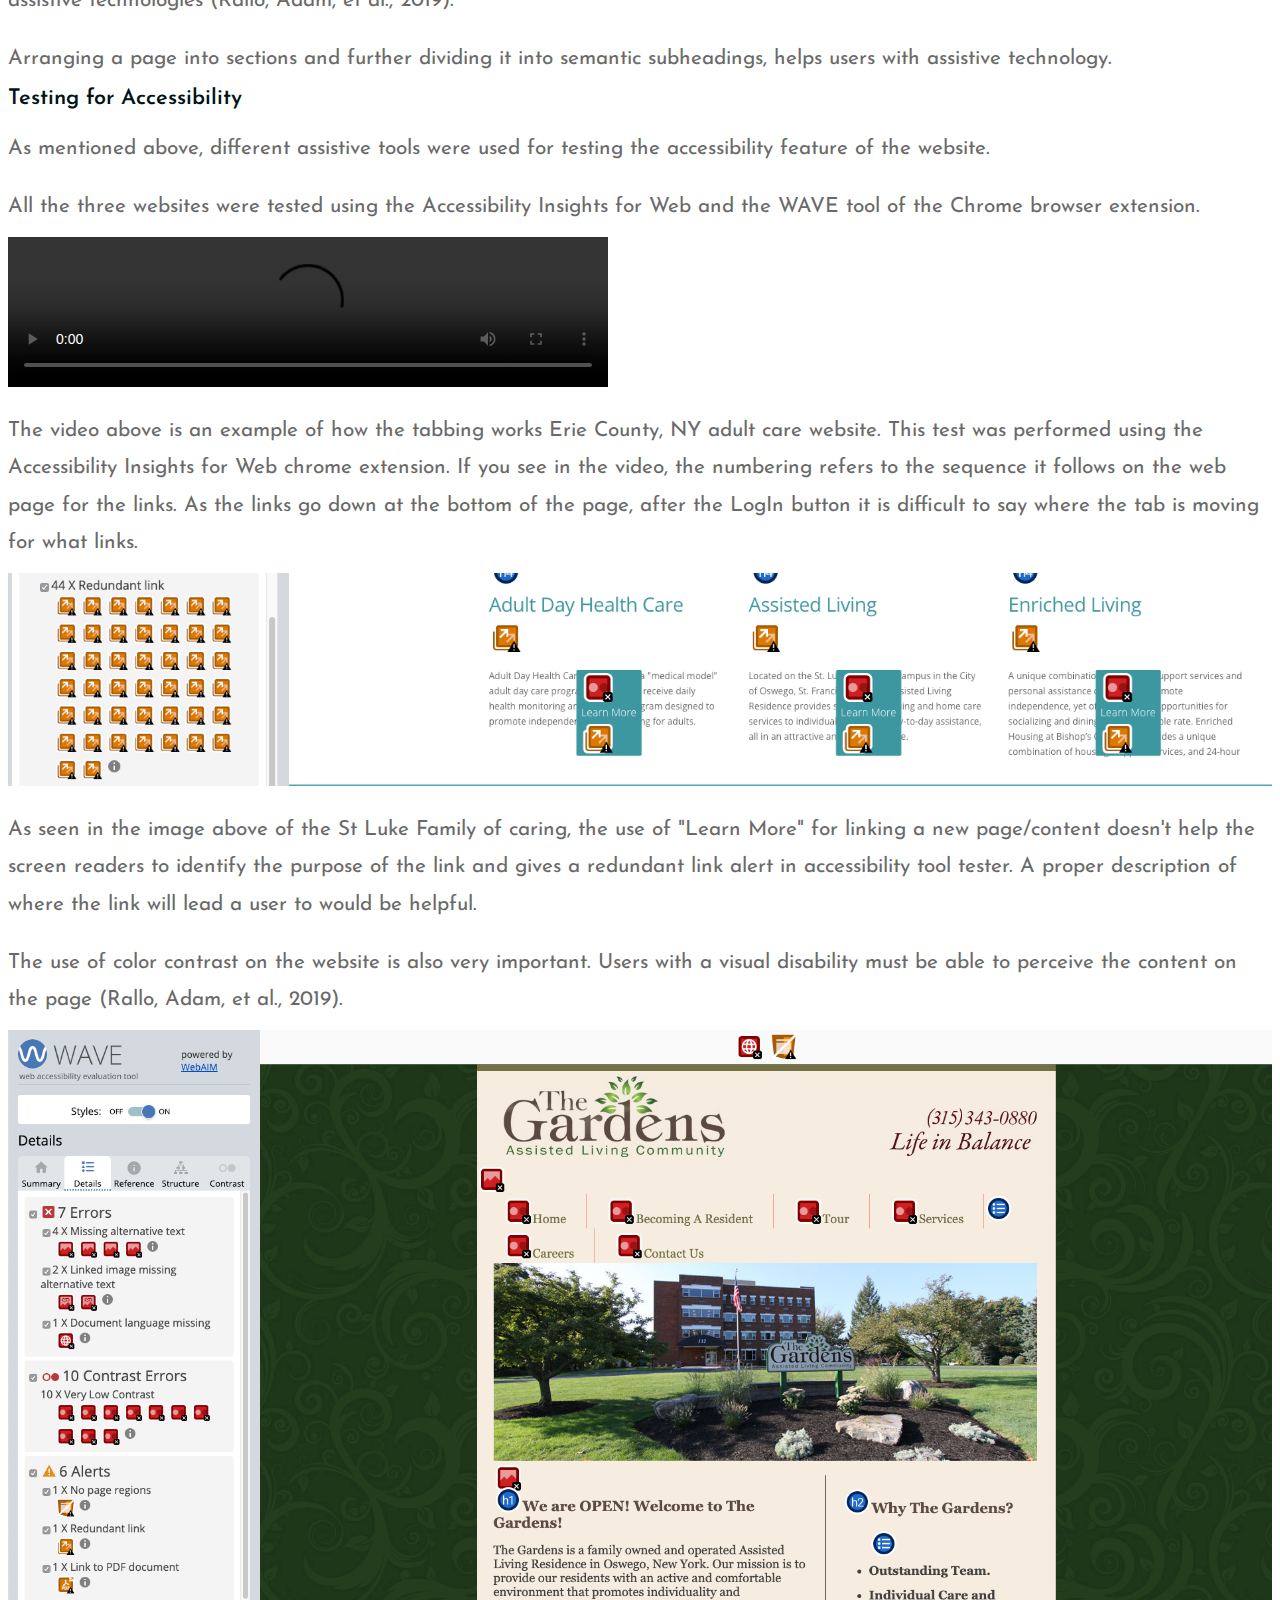
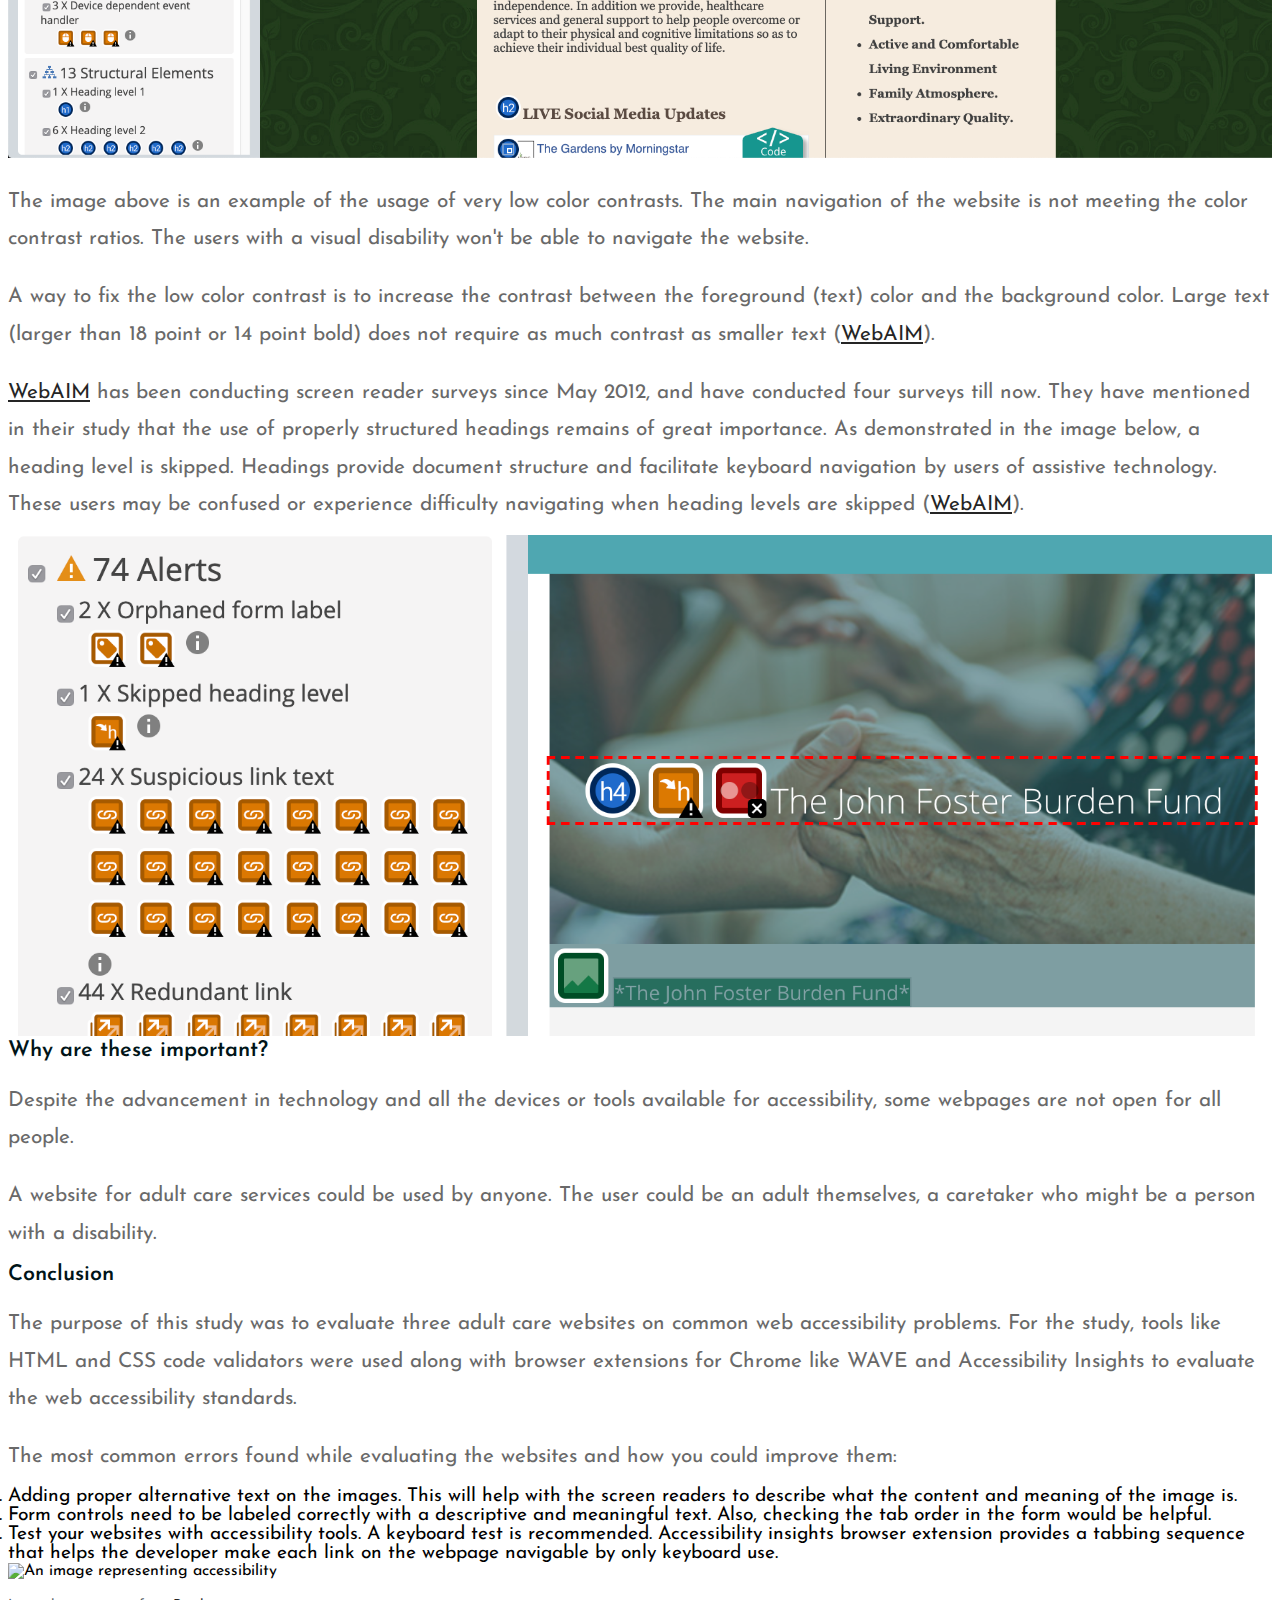
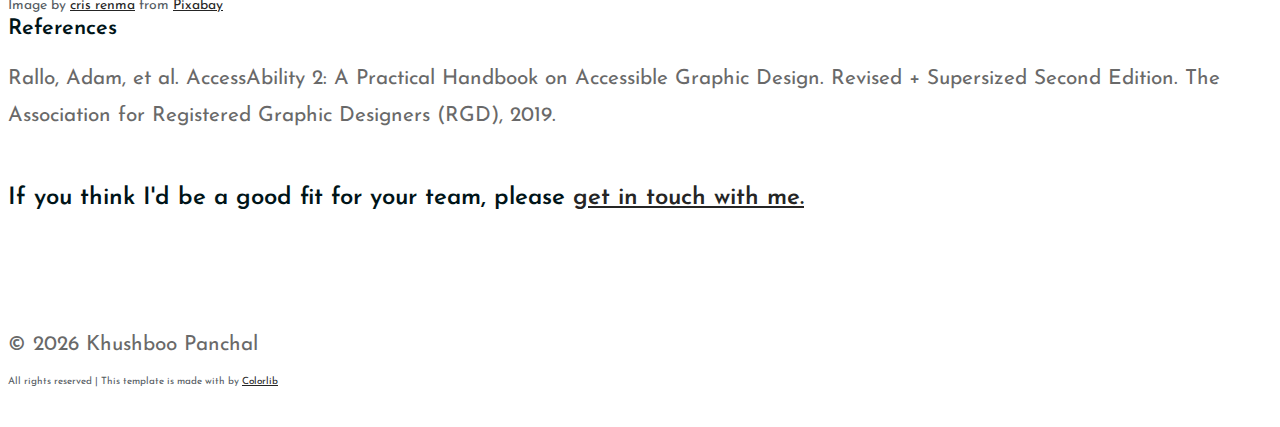
==== commit e0c32a75: "Add files via upload" ====
--- a/accessibility-study.html
+++ b/accessibility-study.html
@@ -1,4 +1,4 @@
-<!DOCTYPE html>
+<!doctype html>
 <html lang="en">
 
 <head>
@@ -40,159 +40,139 @@
 </head>
 
 <body>
-    <!-- Page Preloder -->
-    <div id="preloder">
-        <div class="loader"></div>
-    </div>
-
-    <!-- header section start -->
-    <header class="header-section">
-        <div class="container">
-            <div class="row">
-                <div class="col-lg-4 col-md-3">
-                    <div class="logo">
-                        <div class="site-logo"><a href="index.html">KP</a></div>
+
+    <div class="container">
+        <header class="header-section">
+            <div class="container">
+                <div class="row">
+                    <div class="col-lg-4 col-md-3">
+                        <div class="logo">
+                            <div class="site-logo"><a href="index.html">KP</a></div>
+                        </div>
+                    </div>
+                    <div class="col-lg-8 col-md-9">
+                        <a href="assets/Khushboo%20Panchal%20Resume%20-%20UI-UX%20Designer.pdf" target="_blank" class="site-btn header-btn">Resume</a>
+                        <nav class="main-menu">
+                            <ul>
+                                <li><a href="index.html">Home</a></li>
+                                <li><a href="mywork.html">My Work</a></li>
+                            </ul>
+                        </nav>
                     </div>
                 </div>
-                <div class="col-lg-8 col-md-9">
-                    <a href="assets/khushboo_panchal_resume.pdf" target="_blank" class="site-btn header-btn">Resume</a>
-                    <nav class="main-menu">
-                        <ul>
-                            <li><a href="index.html">Home</a></li>
-                            <li><a href="mywork.html">My Work</a></li>
-                        </ul>
-                    </nav>
-                </div>
+            </div>
+            <div class="nav-switch">
+                <i class="fa fa-bars"></i>
+            </div>
+        </header>
+        <div class="jumbotron text-white">
+            <img src="assets/portfolio/close-up-of-man-using-mobile-phone-246658.jpg" alt="Close up of a man using laptop and taking notes">
+            <div class="col-md-6 px-0">
+                <p class="img-credits">Photo by mali maeder from <a href="https://www.pexels.com/photo/close-up-of-man-using-mobile-phone-246658/" target="_blank">Pexels</a></p>
             </div>
         </div>
-        <div class="nav-switch">
-            <i class="fa fa-bars"></i>
-        </div>
-    </header>
-    <!-- header section end -->
-
-    <!-- intro section start -->
-    <section class="intro-section">
-        <div class="container">
-            <div class="row">
-                <div class="col-12">
-                    <h2 class="section-title">Accessibility Study for three Adult care websites in Upstate New York</h2>
-                </div>
-            </div>
-        </div>
-    </section>
-    <!-- intro section end -->
-
-
-    <!-- portfolio section start -->
-    <section class="page-section">
-        <div class="container custom-style">
-            <div class="row mb-3">
-                <img src="assets/portfolio/close-up-of-man-using-mobile-phone-246658.jpg">
-                <p class="img-credits">Photo by mali maeder from <a href="https://www.pexels.com/photo/close-up-of-man-using-mobile-phone-246658/" target="_blank">Pexels</a></p>
-            </div>
-            <div class="row mb-3">
-                <div class="col-lg-7">
-                    <h2>Acessibility</h2>
+    </div>
+    <main class="container">
+        <div class="row">
+            <div class="col-md-8 blog-main">
+                <h1 class="pb-3 mb-4 font-italic border-bottom">Acessibility</h1>
+                <div class="blog-post p-3">
+                    <h2 class="blog-post-title">An accessibility study on websites</h2>
+                    <p class="blog-post-meta">December 11, 2019 by <a href="#">Khushboo Panchal</a></p>
+                    <p>This is an acedamic project for Web Design class. An accessibility study is condicted on three adult care websites in Upstate New York.</p>
+                    <hr>
                     <p>This is an aura of the web, we use the web in our daily life activities and have changed the way we do shopping, having education, making business, getting entertainment and so many other things. Websites are designed to work for everyone and on any type of device regardless of which software, language or where it is located at. If a website is built having this goal in mind, then it would be accessible to everyone even with hearing disability, having movement problems, who are visually impaired and also cognitive ability.</p>
-                    
-                </div>
-                <div class="col-lg-5">
-                    <img src="assets/portfolio/accessibility-1682903_1920.jpg" alt="An image representing accessibility">
-                    <p class="img-credits">Image by <a href="https://pixabay.com/users/renma-3345397/?utm_source=link-attribution&amp;utm_medium=referral&amp;utm_campaign=image&amp;utm_content=1682903" target="_blank">cris renma</a> from <a href="https://pixabay.com/?utm_source=link-attribution&amp;utm_medium=referral&amp;utm_campaign=image&amp;utm_content=1682903" target="_blank">Pixabay</a></p>
-                </div>
-            </div>
-            <div class="row mb-3">
-                <div class="col-lg-8">
-                <h3>Why apply accessibility standards?</h3>
+                    <h2>Why apply accessibility standards?</h2>
                     <p>Having a website that could be accessible to disables, it will allow them to be independent in getting all the information on the web. A web that is not accessible to everyone might get a decreasing rate of users. </p>
                     <p>Unfortunately, many web developers do not consider applying these guidelines and techniques while creating websites. Every designer should design websites that can be accessible to all users, regardless of their physical or cognitive abilities, technological requirements, education, and experience.</p>
-                    <p>It has now been made a legal requirement for websites to be accessible following the guidelines of World Wide Web Consortium’s (W3C) and Web Content Accessibility Guidelines (WCAG) 2.0, which has three levels of accessibility that are accepted as international standards: A, AA, AAA.
+                    <p>It has now been made a legal requirement for websites to be accessible following the guidelines of World Wide Web Consortium’s (W3C) and <a href="https://www.w3.org/WAI/policies/united-states/" target="_blank">Web Content Accessibility Guidelines &lpar;WCAG&rpar; 2.0</a>, which has three levels of accessibility that are accepted as international standards: A, AA, AAA.
                     </p>
-                </div>
-                <div class="col-lg-5">
                     <h2>Principles of Accessibility</h2>
-                    <img class="vertical-ht" src="assets/portfolio/communication-3253476_1920.png">
-                    <p class="img-credits">Image by <a href="https://pixabay.com/users/eConnekt-7675367/?utm_source=link-attribution&amp;utm_medium=referral&amp;utm_campaign=image&amp;utm_content=3253476">Christiana Mergan</a> from <a href="https://pixabay.com/?utm_source=link-attribution&amp;utm_medium=referral&amp;utm_campaign=image&amp;utm_content=3253476">Pixabay</a></p>
-                </div>
-                <div class="col-lg-7">
-                    <p>The standard guidelines for WCAG are organized into four principles of accessibility:</p>
+                    <p>The standard guidelines for WCAG are organized into four principles of accessibility:&lpar;Rallo, Adam, et al., 2019&rpar;</p>
                     <ol>
-                        <li>Perceivable</li>
-                        <p>Information should be presented in a processable format.</p>
-                        <li>Operable</li>
-                        <p>People with disabiliities should be able to operate the website.</p>
-                        <li>Understandable</li>
-                        <p>Using clear and concise language along with ease in using the functionality on the website.</p>
-                        <li>Robust</li>
-                        <p>The website should work across multiple platforms &#40;including assistive technologies&#41;, browsers and devices. </p>
+                        <li><span class="list-title">Perceivable</span>
+                        <p>Information should be presented in a processable format.</p></li>
+                        <li><span class="list-title">Operable</span>
+                        <p>People with disabilities should be able to operate the website.</p></li>
+                        <li><span class="list-title">Understandable</span>
+                        <p>Using clear and concise language along with ease in using the functionality on the website.</p></li>
+                        <li><span class="list-title">Robust</span>
+                        <p>The website should work across multiple platforms &#40;including assistive technologies&#41;, browsers and devices. </p></li>
                     </ol>
-                </div>
-            </div>
-            <div class="row mt-4 mb-3">
-                <div class="col-lg-6">
-                    <h2>Purpose of this study</h2>
+                </div><!-- /.blog-post -->
+
+                <div class="blog-post p-3">
+                    <h2 class="blog-post-title">Purpose of this study</h2>
+                    <hr>
                     <p>The purpose of this study is to evaluate three different Adult Care websites in Upstate New York.</p>
-                    <h4 class="mb-3">Most common web accessibility problems found in websites:</h4>
-                    <ol>
-                        <li>Missing ALT tag or an invalid ALT in image</li>
-                        <li>Skip to Content link</li>
-                        <li>Forms should have labels</li>
-                        <li>Color Contrast ratios</li>
-                    </ol>
-                </div>
-                <div class="col-lg-6">
-                    <h2>Tools used for testing accessibility standards</h2>
-                    <p>Some sowftwares which helps in quickly detecting some issues with compliance.</p>
+                    <h3>Tools used for testing accessibility standards</h3>
+                    <p>Some softwares which helps in quickly detecting some issues with compliance.</p>
                     <ol>
                         <li><a href="https://validator.w3.org/" target="_blank">HTML</a> and <a href="https://jigsaw.w3.org/css-validator/" target="_blank">CSS</a> code validators</li>
                         <li><a href="https://achecker.ca/checker/index.php" target="_blank">AChecker</a></li>
                         <li><a href="http://wave.webaim.org/" target="_blank">WAVE Web Accessibility Evaluation Tool</a></li>
                         <li><a href="https://www.deque.com/axe/" target="_blank">Axe Developer Tools</a></li>
-                        <li><a href="https://pope.tech/">Dynolitics- Now refered as popetech</a></li>
+                        <li><a href="https://pope.tech/">Dynolitics- Now referred to as popetech</a></li>
                         <li>Other manual tests include: keyboard and screen reader</li>
                     </ol>
-                </div>
-            </div>
-            <div class="row">
-                <div class="col-lg-6">
-                    <h3>Adult Care Websites</h3>
+                </div><!-- /.blog-post -->
+
+                <div class="blog-post p-3">
+                    <h3 class="blog-post-title">Adult Care Websites</h3>
+                    <hr>
                     <p>Adult Care centers provide facilities to older people who need assistance or supervision. Such centers offer relief to other family members and caregivers assuring that their relative is well cared for and safe.</p>
                     <p>Such centers require websites to be accessible as their end users could be anyone ranging from family members or caregivers to the adults themselves trying to find the right care facility.</p>
                     <p>It would be really painful if the website won't be accessible to a person who is disabled.</p>
-                </div>
-                <div class="col-lg-6">
-                    <h4 class="mb-3">Websites Evaluated:</h4>
+                    <h3 class="blog-post-title">Websites Evaluated:</h3>
                     <ul>
                         <li><a href="http://www2.erie.gov/seniorservices/index.php?q=adult-care-facilities-overview" target="_blank">Erie County, NY</a></li>
                         <li><a href="https://www.stlukehs.com/" target="_blank">St. Luke Family of caring </a></li>
                         <li><a href="https://thegardensbymorningstar.com/" target="_blank">The Gardens</a></li>
                     </ul>
-                </div>
-            </div>
-            <div class="row mb-4">
-                <div class="col-lg-8">
-                    <h2>Is the code valid?</h2>
-                    <h3><a href="http://www2.erie.gov/seniorservices/index.php?q=adult-care-facilities-overview" target="_blank">Erie County, NY</a></h3>
-                    <p>This website doesn't pass HTML validation. It has 7 errors and 23 warnings. Main errors contain of bad usage of HTML elements and the warnings showed that there was a lack in using the heading in different sections.</p>
-                    <p>Proper use of heading will help the screen readers read out the headings of the website. </p>
-                </div>
-            </div>
-            <div class="row mb-4">
-                <div class="col-lg-8">
-                   
-                    <h3><a href="https://thegardensbymorningstar.com/" target="_blank">The Gardens</a></h3>
-                    <p>The most common error seen in most of the websites is seen in this website as well. Missing alt attribute in image tag.</p>
-                </div>
-                <div class="col-lg-12">
-                <img src="assets/portfolio/accessibility/morningstar-html-validation.png" alt="Errors from HTML code validator for The Gardens website">
-                </div>
-            </div>
-            
-            <div class="row mb-4">
-                <div class="col-lg-8">
-                    <h2>Conculsion</h2>
-                    <p>The purpose of this study was to evaluate three adult care websites on common web accessibility problems. For the study, tools like HTML and CSS code validators were used along with browser extensions for Chrome like WAVE and Accessibility Insights in order to evaluate the web accessibility standards.
+                </div><!-- /.blog-post -->
+                <hr>
+                <div class="blog-post p-3">
+                    <h3 class="blog-post-title">Evaluation</h3>
+                    <h3>Is the code valid?</h3>
+                    <p>An HTML and CSS validator check was run through all three websites and the following results were found:</p>
+                    <ul>
+                        <li>was missing required accessibility feature like the alternate text on an image</li>
+                        <li>the use of improper hierarchy in headings</li>
+                        <li>lacking semantic use of HTML elements</li>
+                    </ul>
+                    <img class="p-3 mb-3 bg-light img-fluid" src="assets/portfolio/accessibility/morningstar-html-validation.png" alt="HTML code validator screenshot for The Gardens website">
+                    <h3>How to avoid code errors?</h3>
+                    <p>Having effective alt-text on the image provides a useful description of the non-text content and will also respect the users time and is written with clarity, economy, and structure.</p>
+                    <p>Proper use of semantic HTML elements is crucial. Non-standard, invalid or broken code can disproportionally affect those who rely on assistive technologies &lpar;Rallo, Adam, et al., 2019&rpar;. </p>
+                    <p>Arranging a page into sections and further dividing it into semantic subheadings, helps users with assistive technology. </p>
+                </div><!-- /.blog-post -->
+                <div class="blog-post p-3">
+                    <h3>Testing for Accessibility</h3>
+                    <p>As mentioned above, different assistive tools were used for testing the accessibility feature of the website.</p>
+                    <p>All the three websites were tested using the Accessibility Insights for Web and the WAVE tool of the Chrome browser extension.</p>
+                    <video controls width="600" class="img-fluid">
+                    <source src="assets/portfolio/accessibility/erie_tabbing_test.mov">
+                    </video>
+                    <p>The video above is an example of how the tabbing works Erie County, NY adult care website. This test was performed using the Accessibility Insights for Web chrome extension. If you see in the video, the numbering refers to the sequence it follows on the web page for the links. As the links go down at the bottom of the page, after the LogIn button it is difficult to say where the tab is moving for what links.</p>
+                    
+                    <img class="img-fluid p-3 mb-3 bg-light" src="assets/portfolio/accessibility/stlukehs_wavetest.png" alt="Alerts displayed by WAVE accessiblity tool tested on St Luke Adult care website">
+                    <p>As seen in the image above of the St Luke Family of caring, the use of "Learn More" for linking a new page&sol;content doesn't help the screen readers to identify the purpose of the link and gives a redundant link alert in accessibility tool tester. A proper description of where the link will lead a user to would be helpful.</p>
+                    <p>The use of color contrast on the website is also very important. Users with a visual disability must be able to perceive the content on the page &lpar;Rallo, Adam, et al., 2019&rpar;.</p>
+                    <img class="p-3 mb-3 bg-light img-fluid" src="assets/portfolio/accessibility/thegardens_wavetest.png" alt="Color contrast errors evaluated by WAVE accessibility tool on the website The Garderns">
+                    <p>The image above is an example of the usage of very low color contrasts. The main navigation of the website is not meeting the color contrast ratios. The users with a visual disability won't be able to navigate the website.</p>
+                    <p>A way to fix the low color contrast is to increase the contrast between the foreground &lpar;text&rpar; color and the background color. Large text &lpar;larger than 18 point or 14 point bold&rpar; does not require as much contrast as smaller text &lpar;<a href="https://webaim.org/standards/wcag/checklist#sc1.4.3" target="_blank">WebAIM</a>&rpar;.</p>
+                     <p><a href="https://webaim.org/blog/survey-4-results/" target="_blank">WebAIM</a> has been conducting screen reader surveys since May 2012, and have conducted four surveys till now. They have mentioned in their study that the use of properly structured headings remains of great importance. As demonstrated in the image below, a heading level is skipped. Headings provide document structure and facilitate keyboard navigation by users of assistive technology. These users may be confused or experience difficulty navigating when heading levels are skipped &lpar;<a href="https://webaim.org/standards/wcag/checklist#sc2.4.1" target="_blank">WebAIM</a>&rpar;. </p>
+                    <img class="p-3 mb-3 bg-light img-fluid" src="assets/portfolio/accessibility/stlukehs_wavetest_headingskip.png" alt="An alert reflects skipping a heading level in St Luke website, using WAVE tool">
+                </div><!-- /.blog-post -->
+                <div class="blog-post p-3">
+                    <h3 class="blog-post-title">Why are these important?</h3>
+                    <p>Despite the advancement in technology and all the devices or tools available for accessibility, some webpages are not open for all people.</p>
+                    <p>A website for adult care services could be used by anyone. The user could be an adult themselves, a caretaker who might be a person with a disability.</p>
+                </div><!-- /.blog-post -->
+
+                <div class="blog-post p-3">
+                    <h3 class="blog-post-title">Conclusion</h3>
+                    <p>The purpose of this study was to evaluate three adult care websites on common web accessibility problems. For the study, tools like HTML and CSS code validators were used along with browser extensions for Chrome like WAVE and Accessibility Insights to evaluate the web accessibility standards.
                     </p>
                     <p>The most common errors found while evaluating the websites and how you could improve them:</p>
                     <ol>
@@ -202,18 +182,27 @@
                         </li>
                     </ol>
                 </div>
-            </div>
-        </div>
-    </section>
-    <!-- portfolio section end -->
-
-
-    <!-- footer section start -->
+            </div><!-- /.blog-main -->
+
+            <div class="col-md-4 blog-sidebar">
+                <div class="p-3 mb-3 bg-light rounded">
+                    <img class="img-fluid" src="assets/portfolio/accessibility-1682903_1920.jpg" alt="An image representing accessibility">
+                    <p class="img-credits">Image by <a href="https://pixabay.com/users/renma-3345397/?utm_source=link-attribution&amp;utm_medium=referral&amp;utm_campaign=image&amp;utm_content=1682903" target="_blank">cris renma</a> from <a href="https://pixabay.com/?utm_source=link-attribution&amp;utm_medium=referral&amp;utm_campaign=image&amp;utm_content=1682903" target="_blank">Pixabay</a></p>
+                </div>
+            </div><!-- /.blog-sidebar -->
+            <div class="blog-post p-3 bg-light">
+                <h3 class="blog-post-title">References</h3>
+                <p>Rallo, Adam, et al. AccessAbility 2: A Practical Handbook on Accessible Graphic Design. Revised + Supersized Second Edition. The Association for Registered Graphic Designers &lpar;RGD&rpar;, 2019.</p>
+            </div><!-- /.blog-post -->
+        </div><!-- /.row -->
+
+    </main><!-- /.container -->
+
     <footer class="footer-section text-center">
         <div class="container">
             <h2>If you think I'd be a good fit for your team, please <a href="emailto:khushbooapanchal@gmail.com">get in touch with me.</a></h2>
 
-            <div class="social-links"> <a href="https://www.linkedin.com/in/khushbooapanchal/"><span class="fa fa-linkedin"></span></a> <a href="https://www.behance.net/khushboopanchal"><span class="fa fa-behance"></span></a> <a href="https://github.com/khushboopanchal/"><span class="fa fa-github"></span></a> </div>
+            <div class="social-links"> <a href="https://www.linkedin.com/in/khushbooapanchal/" aria-label="Link to LinkedIn profile of Khushboo Panchal"><span class="fa fa-linkedin"></span></a> <a href="https://www.behance.net/khushboopanchal" aria-label="Link to Behance profile of Khushboo Panchal"><span class="fa fa-behance"></span></a> <a href="https://github.com/khushboopanchal/" aria-label="Link to GitHub profile of Khushboo Panchal"><span class="fa fa-github"></span></a> </div>
             <div class="copyright">
                 <!-- Link back to Colorlib can't be removed. Template is licensed under CC BY 3.0. -->
                 <p> &copy; <script>
@@ -225,9 +214,6 @@
             </div>
         </div>
     </footer>
-    <!-- footer section end -->
-
-
 
     <!--====== Javascripts & Jquery ======-->
     <script src="js/jquery-2.1.4.min.js"></script>
--- a/css/style.css
+++ b/css/style.css
@@ -29,7 +29,7 @@
     display: inline-block;
 }
 p {
-    font-size: 18px;
+    font-size: 1.3rem;
     color: #696969;
     line-height: 1.8;
     margin-bottom: 0.7rem;
@@ -59,6 +59,7 @@
 ol {
     padding: 0;
     margin: 0;
+    font-size: 1.2rem;
 }
 
 .body-pad {
@@ -349,8 +350,20 @@
 ---------------------------*/
 p.img-credits {
     font-size: 14px;
-    color: #a6a6a6;
+    color: #545b62;
     margin-bottom: 0;
+}
+.element {
+    margin-top: 2rem;
+}
+.vertical-ht{
+    height: 40vh;
+}
+.container.custom-style {
+    max-width: 57rem;
+}
+.container.custom-style p {
+    font-size: 1.4rem;
 }
 /*------------------------
     Footer Section
@@ -361,7 +374,7 @@
 
 .footer-section .copyright {
     font-size: 12px;
-    color: #979797;
+    color: #545b62;
 }
 
 .social-links {
